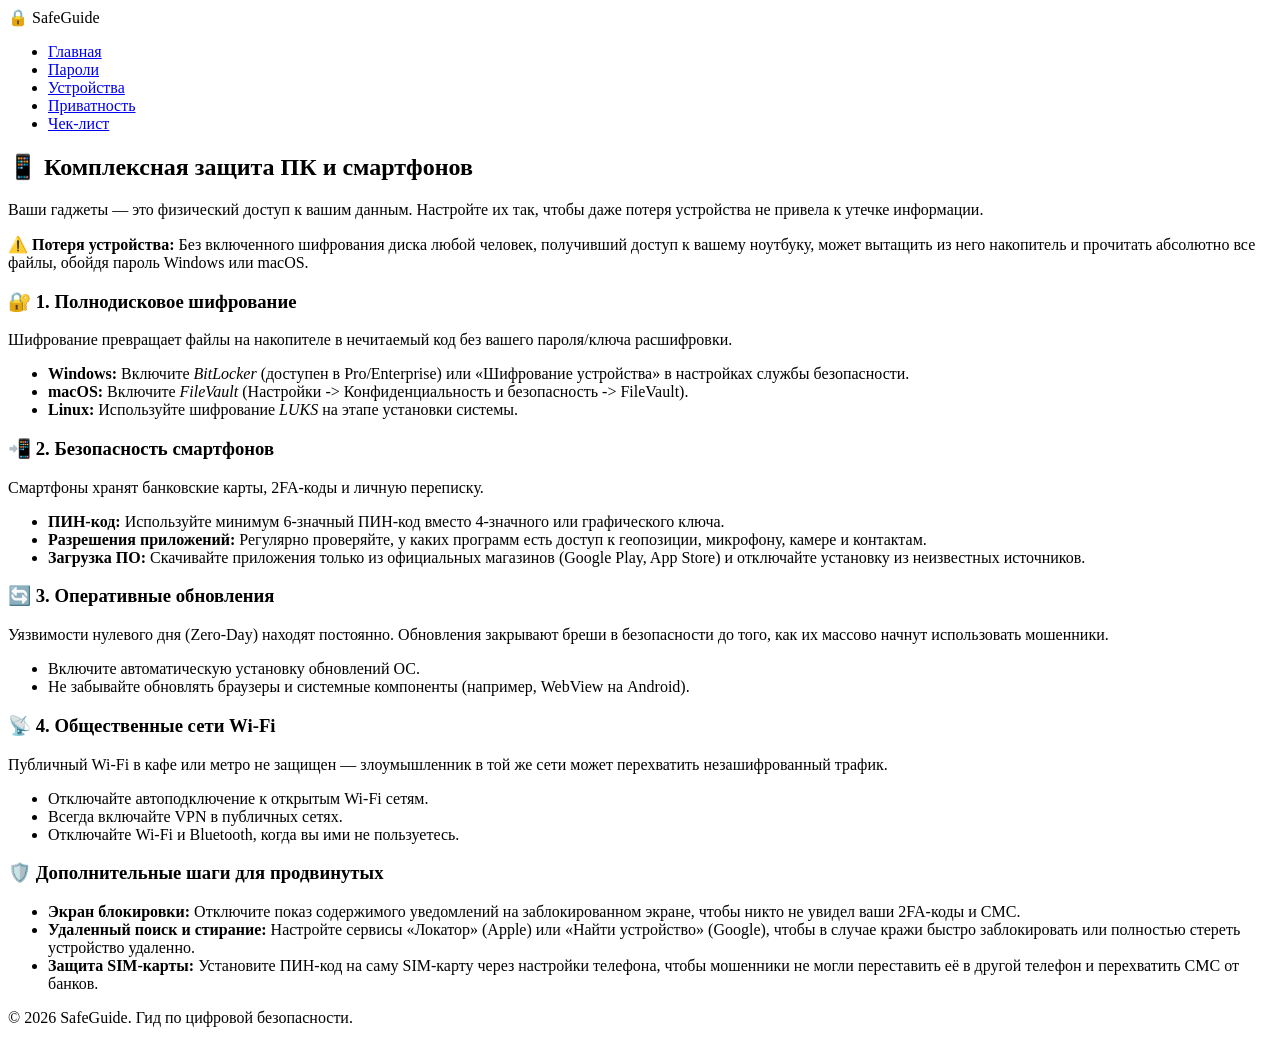
==== devices.html @ 9e2f34a3 "PredRelease" ====
<!DOCTYPE html>
<html lang="ru">
<head>
    <meta charset="UTF-8">
    <meta name="viewport" content="width=device-width, initial-scale=1.0">
    <base href="/alekseyprilepskiy/">
    <title>Защита устройств — SafeGuide</title>
    <link rel="stylesheet" href="css/style.css">
</head>
<body>
    <header>
        <nav>
            <div class="logo">🔒 SafeGuide</div>
            <ul>
                <li><a href="index.html">Главная</a></li>
                <li><a href="passwords.html">Пароли</a></li>
                <li><a href="devices.html">Устройства</a></li>
                <li><a href="privacy.html">Приватность</a></li>
                <li><a href="social.html">Чек-лист</a></li>
            </ul>
        </nav>
    </header>

    <main class="container">
        <h2 class="page-title">📱 Комплексная защита ПК и смартфонов</h2>
        <p class="page-subtitle">Ваши гаджеты — это физический доступ к вашим данным. Настройте их так, чтобы даже потеря устройства не привела к утечке информации.</p>

        <div class="callout warning">
            <b>⚠️ Потеря устройства:</b> Без включенного шифрования диска любой человек, получивший доступ к вашему ноутбуку, может вытащить из него накопитель и прочитать абсолютно все файлы, обойдя пароль Windows или macOS.
        </div>

        <div class="grid">
            <!-- Блок 1: Шифрование -->
            <div class="card">
                <h3>🔐 1. Полнодисковое шифрование</h3>
                <p>Шифрование превращает файлы на накопителе в нечитаемый код без вашего пароля/ключа расшифровки.</p>
                <ul>
                    <li><b>Windows:</b> Включите <i>BitLocker</i> (доступен в Pro/Enterprise) или «Шифрование устройства» в настройках службы безопасности.</li>
                    <li><b>macOS:</b> Включите <i>FileVault</i> (Настройки -> Конфиденциальность и безопасность -> FileVault).</li>
                    <li><b>Linux:</b> Используйте шифрование <i>LUKS</i> на этапе установки системы.</li>
                </ul>
            </div>

            <!-- Блок 2: Смартфоны -->
            <div class="card">
                <h3>📲 2. Безопасность смартфонов</h3>
                <p>Смартфоны хранят банковские карты, 2FA-коды и личную переписку.</p>
                <ul>
                    <li><b>ПИН-код:</b> Используйте минимум 6-значный ПИН-код вместо 4-значного или графического ключа.</li>
                    <li><b>Разрешения приложений:</b> Регулярно проверяйте, у каких программ есть доступ к геопозиции, микрофону, камере и контактам.</li>
                    <li><b>Загрузка ПО:</b> Скачивайте приложения только из официальных магазинов (Google Play, App Store) и отключайте установку из неизвестных источников.</li>
                </ul>
            </div>

            <!-- Блок 3: Обновления -->
            <div class="card">
                <h3>🔄 3. Оперативные обновления</h3>
                <p>Уязвимости нулевого дня (Zero-Day) находят постоянно. Обновления закрывают бреши в безопасности до того, как их массово начнут использовать мошенники.</p>
                <ul>
                    <li>Включите автоматическую установку обновлений ОС.</li>
                    <li>Не забывайте обновлять браузеры и системные компоненты (например, WebView на Android).</li>
                </ul>
            </div>

            <!-- Блок 4: Сети и Wi-Fi -->
            <div class="card">
                <h3>📡 4. Общественные сети Wi-Fi</h3>
                <p>Публичный Wi-Fi в кафе или метро не защищен — злоумышленник в той же сети может перехватить незашифрованный трафик.</p>
                <ul>
                    <li>Отключайте автоподключение к открытым Wi-Fi сетям.</li>
                    <li>Всегда включайте VPN в публичных сетях.</li>
                    <li>Отключайте Wi-Fi и Bluetooth, когда вы ими не пользуетесь.</li>
                </ul>
            </div>
        </div>

        <!-- Блок дополнительной безопасности -->
        <div class="card">
            <h3>🛡️ Дополнительные шаги для продвинутых</h3>
            <ul>
                <li><b>Экран блокировки:</b> Отключите показ содержимого уведомлений на заблокированном экране, чтобы никто не увидел ваши 2FA-коды и СМС.</li>
                <li><b>Удаленный поиск и стирание:</b> Настройте сервисы «Локатор» (Apple) или «Найти устройство» (Google), чтобы в случае кражи быстро заблокировать или полностью стереть устройство удаленно.</li>
                <li><b>Защита SIM-карты:</b> Установите ПИН-код на саму SIM-карту через настройки телефона, чтобы мошенники не могли переставить её в другой телефон и перехватить СМС от банков.</li>
            </ul>
        </div>
    </main>

    <footer>
        <p>&copy; 2026 SafeGuide. Гид по цифровой безопасности.</p>
    </footer>
</body>
</html>
---- css/style.css ----
:root {
    --bg-main: #0b0f19;
    --bg-card: #151d2a;
    --bg-card-hover: #1e293b;
    --accent-blue: #38bdf8;
    --accent-purple: #818cf8;
    --text-primary: #f8fafc;
    --text-secondary: #94a3b8;
    --border-color: #2e3b4e;
    --danger-color: #ef4444;
    --warning-color: #f59e0b;
    --success-color: #10b981;
}

* {
    margin: 0;
    padding: 0;
    box-sizing: border-box;
}

body {
    font-family: -apple-system, BlinkMacSystemFont, 'Segoe UI', Roboto, Oxygen, Ubuntu, Cantarell, sans-serif;
    background-color: var(--bg-main);
    color: var(--text-primary);
    line-height: 1.7;
}

/* Шапка и Навигация */
header {
    background: rgba(21, 29, 42, 0.8);
    backdrop-filter: blur(10px);
    position: sticky;
    top: 0;
    z-index: 100;
    border-bottom: 1px solid var(--border-color);
    padding: 1rem 2rem;
}

nav {
    display: flex;
    justify-content: space-between;
    align-items: center;
    max-width: 1100px;
    margin: 0 auto;
}

.logo {
    font-size: 1.5rem;
    font-weight: 800;
    background: linear-gradient(135deg, var(--accent-blue), var(--accent-purple));
    -webkit-background-clip: text;
    -webkit-text-fill-color: transparent;
}

nav ul {
    display: flex;
    list-style: none;
    gap: 1.5rem;
}

nav a {
    color: var(--text-secondary);
    text-decoration: none;
    font-weight: 500;
    transition: color 0.2s;
}

nav a:hover {
    color: var(--accent-blue);
}

/* Основной контейнер */
.container {
    max-width: 1000px;
    margin: 3rem auto;
    padding: 0 1.5rem;
}

h2.page-title {
    font-size: 2.2rem;
    margin-bottom: 0.5rem;
    background: linear-gradient(135deg, #fff, var(--text-secondary));
    -webkit-background-clip: text;
    -webkit-text-fill-color: transparent;
}

p.page-subtitle {
    color: var(--text-secondary);
    font-size: 1.1rem;
    margin-bottom: 2.5rem;
}

/* Сетка карточек */
.grid {
    display: grid;
    grid-template-columns: repeat(auto-fit, minmax(300px, 1fr));
    gap: 1.5rem;
    margin-bottom: 2rem;
}

.card {
    background: var(--bg-card);
    border: 1px solid var(--border-color);
    border-radius: 12px;
    padding: 1.75rem;
    transition: all 0.3s ease;
}

.card:hover {
    background: var(--bg-card-hover);
    border-color: var(--accent-blue);
    transform: translateY(-3px);
    box-shadow: 0 10px 25px -5px rgba(56, 189, 248, 0.1);
}

.card h3 {
    color: var(--accent-blue);
    font-size: 1.3rem;
    margin-bottom: 0.75rem;
    display: flex;
    align-items: center;
    gap: 0.5rem;
}

.card p, .card ul {
    color: var(--text-secondary);
    font-size: 0.98rem;
}

.card ul {
    padding-left: 1.2rem;
    margin-top: 0.5rem;
}

.card li {
    margin-bottom: 0.5rem;
}

/* Информационные блоки (Callouts) */
.callout {
    padding: 1.25rem;
    border-radius: 8px;
    margin: 1.5rem 0;
    border-left: 4px solid;
}

.callout.danger {
    background: rgba(239, 68, 68, 0.1);
    border-color: var(--danger-color);
    color: #fca5a5;
}

.callout.warning {
    background: rgba(245, 158, 11, 0.1);
    border-color: var(--warning-color);
    color: #fde68a;
}

.callout.info {
    background: rgba(56, 189, 248, 0.1);
    border-color: var(--accent-blue);
    color: #bae6fd;
}

/* Интерактивный виджет паролей */
.interactive-widget {
    background: #0f172a;
    padding: 1.25rem;
    border-radius: 8px;
    border: 1px solid var(--border-color);
    margin-top: 1rem;
}

.interactive-widget input {
    width: 100%;
    padding: 0.85rem;
    border-radius: 6px;
    border: 1px solid var(--border-color);
    background: var(--bg-main);
    color: #fff;
    font-size: 1rem;
    outline: none;
    transition: border-color 0.2s;
}

.interactive-widget input:focus {
    border-color: var(--accent-blue);
}

#password-result {
    margin-top: 0.75rem;
    font-weight: 600;
}

/* Чек-лист и Прогресс-бар */
.progress-container {
    background: #0f172a;
    border-radius: 20px;
    height: 24px;
    width: 100%;
    overflow: hidden;
    margin: 1.5rem 0;
    border: 1px solid var(--border-color);
}

.progress-bar {
    background: linear-gradient(90deg, var(--accent-blue), var(--accent-purple));
    height: 100%;
    width: 0%;
    text-align: center;
    color: #0f172a;
    font-weight: bold;
    font-size: 0.85rem;
    line-height: 24px;
    transition: width 0.4s ease;
}

.checklist-item {
    display: flex;
    align-items: center;
    gap: 1rem;
    padding: 0.85rem 0;
    border-bottom: 1px solid var(--border-color);
}

.checklist-item input {
    width: 20px;
    height: 20px;
    accent-color: var(--accent-blue);
    cursor: pointer;
}

footer {
    text-align: center;
    padding: 2.5rem;
    color: var(--text-secondary);
    border-top: 1px solid var(--border-color);
    margin-top: 5rem;
    font-size: 0.9rem;
}
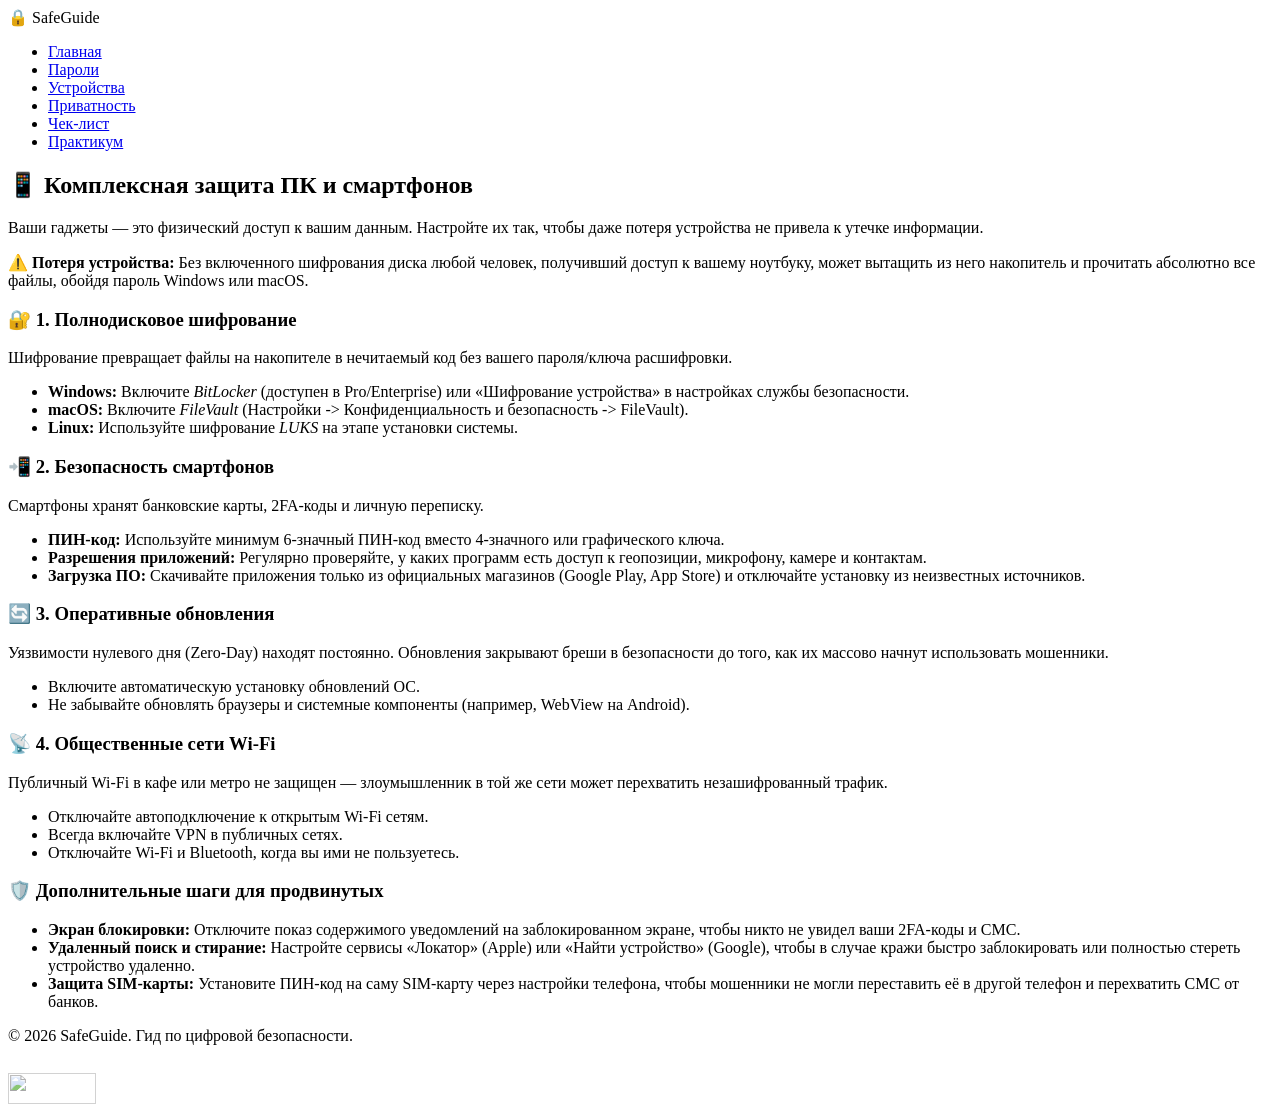
==== commit 28f79ea0: "add liveinternet" ====
--- a/devices.html
+++ b/devices.html
@@ -17,6 +17,7 @@
                 <li><a href="devices.html">Устройства</a></li>
                 <li><a href="privacy.html">Приватность</a></li>
                 <li><a href="social.html">Чек-лист</a></li>
+                <li><a href="quiz.html">Практикум</a></li>
             </ul>
         </nav>
     </header>
@@ -87,6 +88,10 @@
 
     <footer>
         <p>&copy; 2026 SafeGuide. Гид по цифровой безопасности.</p>
+        
+        <div style="margin-top: 0.75rem; opacity: 0.7; transition: opacity 0.3s; display: inline-block;" onmouseover="this.style.opacity='1'" onmouseout="this.style.opacity='0.7'">
+            <a href="https://www.liveinternet.ru/click" target="_blank"><img id="licnt2215" width="88" height="31" style="border:0" title="LiveInternet: показано число просмотров и посетителей за 24 часа" src="[data-uri]" alt=""/></a><script>(function(d,s){d.getElementById("licnt2215").src="https://counter.yadro.ru/hit?t52.6;r"+escape(d.referrer)+((typeof(s)=="undefined")?"":";s"+s.width+"*"+s.height+"*"+(s.colorDepth?s.colorDepth:s.pixelDepth))+";u"+escape(d.URL)+";h"+escape(d.title.substring(0,150))+";"+Math.random()})(document,screen)</script><!--/LiveInternet-->
+        </div>
     </footer>
 </body>
 </html>
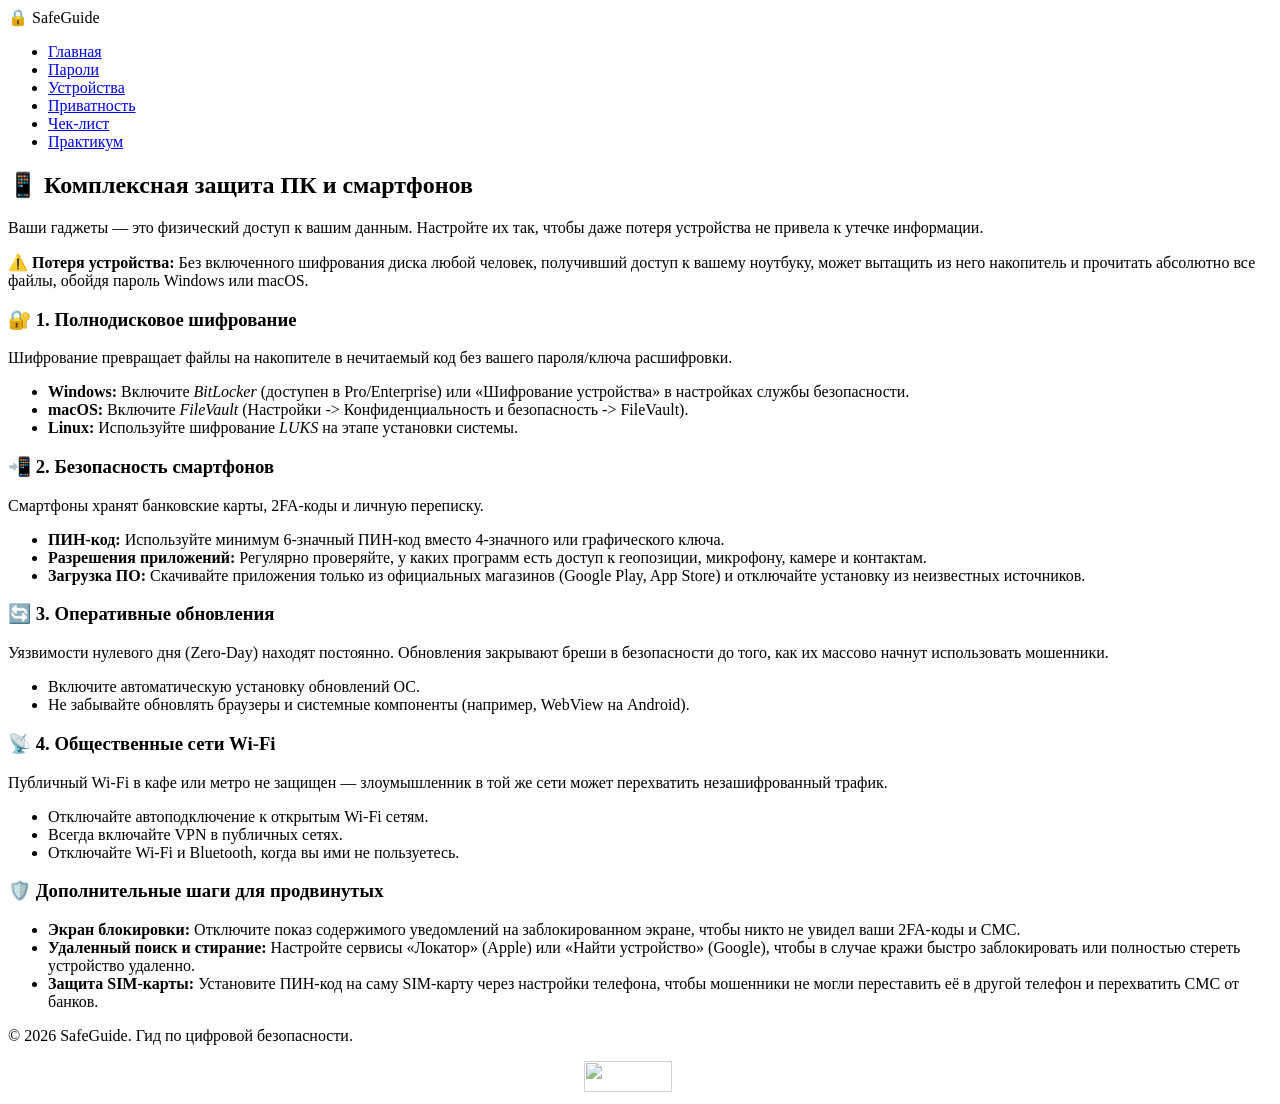
==== commit c0603571: "add rambler top100" ====
--- a/devices.html
+++ b/devices.html
@@ -89,8 +89,47 @@
     <footer>
         <p>&copy; 2026 SafeGuide. Гид по цифровой безопасности.</p>
         
-        <div style="margin-top: 0.75rem; opacity: 0.7; transition: opacity 0.3s; display: inline-block;" onmouseover="this.style.opacity='1'" onmouseout="this.style.opacity='0.7'">
-            <a href="https://www.liveinternet.ru/click" target="_blank"><img id="licnt2215" width="88" height="31" style="border:0" title="LiveInternet: показано число просмотров и посетителей за 24 часа" src="[data-uri]" alt=""/></a><script>(function(d,s){d.getElementById("licnt2215").src="https://counter.yadro.ru/hit?t52.6;r"+escape(d.referrer)+((typeof(s)=="undefined")?"":";s"+s.width+"*"+s.height+"*"+(s.colorDepth?s.colorDepth:s.pixelDepth))+";u"+escape(d.URL)+";h"+escape(d.title.substring(0,150))+";"+Math.random()})(document,screen)</script><!--/LiveInternet-->
+        <!-- Контейнер для двух счетчиков -->
+        <div style="display: flex; justify-content: center; gap: 1.5rem; align-items: center; margin-top: 1rem;">
+            
+            <!-- Счетчик LiveInternet -->
+            <div style="opacity: 0.7; transition: opacity 0.3s;" onmouseover="this.style.opacity='1'" onmouseout="this.style.opacity='0.7'">
+                <!--LiveInternet counter--><a href="https://www.liveinternet.ru/click" target="_blank"><img id="licnt2215" width="88" height="31" style="border:0" title="LiveInternet: показано число просмотров и посетителей за 24 часа" src="[data-uri]" alt=""/></a><script>(function(d,s){d.getElementById("licnt2215").src="https://counter.yadro.ru/hit?t52.6;r"+escape(d.referrer)+((typeof(s)=="undefined")?"":";s"+s.width+"*"+s.height+"*"+(s.colorDepth?s.colorDepth:s.pixelDepth))+";u"+escape(d.URL)+";h"+escape(d.title.substring(0,150))+";"+Math.random()})(document,screen)</script><!--/LiveInternet-->
+            </div>
+
+            <!-- Счетчик Рамблер/Топ-100 -->
+            <div style="opacity: 0.7; transition: opacity 0.3s;" onmouseover="this.style.opacity='1'" onmouseout="this.style.opacity='0.7'">
+                <!-- Top100 (Kraken) Counter -->
+                <script>
+                    (function (w, d, c) {
+                    (w[c] = w[c] || []).push(function() {
+                        var options = {
+                            project: 7753071,
+                        };
+                        try {
+                            w.top100Counter = new top100(options);
+                        } catch(e) { }
+                    });
+                    var n = d.getElementsByTagName("script")[0],
+                    s = d.createElement("script"),
+                    f = function () { n.parentNode.insertBefore(s, n); };
+                    s.type = "text/javascript";
+                    s.async = true;
+                    s.src =
+                    (d.location.protocol == "https:" ? "https:" : "http:") +
+                    "//st.top100.ru/top100/top100.js";
+
+                    if (w.opera == "[object Opera]") {
+                    d.addEventListener("DOMContentLoaded", f, false);
+                } else { f(); }
+                })(window, document, "_top100q");
+                </script>
+                <noscript>
+                <img src="//counter.rambler.ru/top100.cnt?pid=7753071" alt="Топ-100" />
+                </noscript>
+                <!-- END Top100 (Kraken) Counter -->
+            </div>
+
         </div>
     </footer>
 </body>
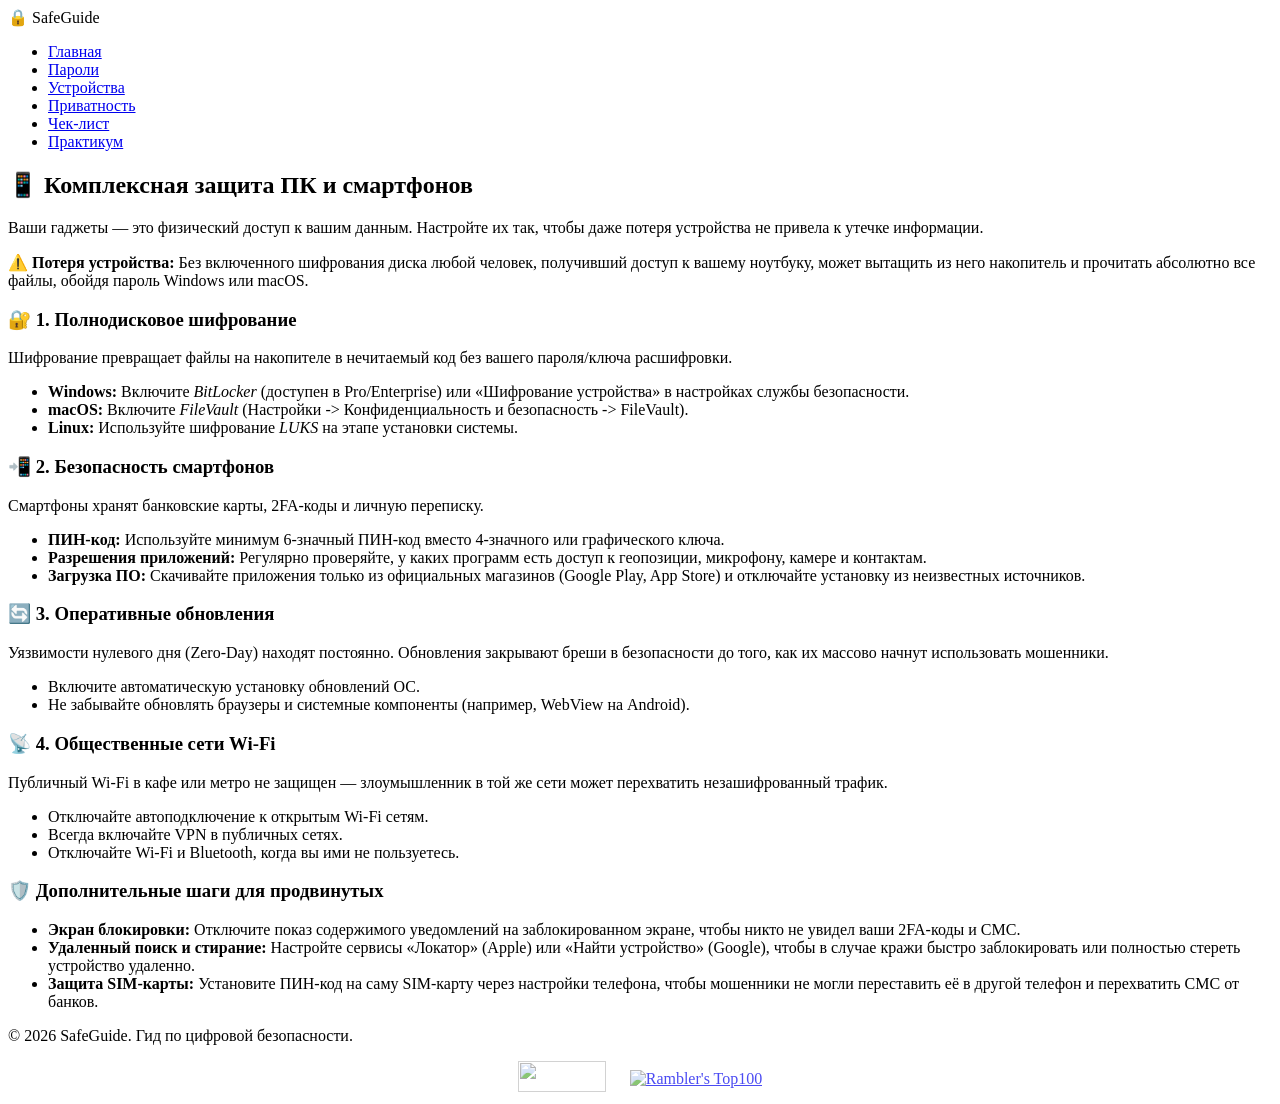
==== commit 2d5494a0: "update rambler" ====
--- a/devices.html
+++ b/devices.html
@@ -99,37 +99,25 @@
 
             <!-- Счетчик Рамблер/Топ-100 -->
             <div style="opacity: 0.7; transition: opacity 0.3s;" onmouseover="this.style.opacity='1'" onmouseout="this.style.opacity='0.7'">
-                <!-- Top100 (Kraken) Counter -->
+                <a href="https://top100.rambler.ru/home?id=7753071" target="_blank">
+                    <img src="https://counter.rambler.ru/top100.cnt?pid=7753071" alt="Rambler's Top100" style="border:0;" />
+                </a>
                 <script>
                     (function (w, d, c) {
                     (w[c] = w[c] || []).push(function() {
-                        var options = {
-                            project: 7753071,
-                        };
-                        try {
-                            w.top100Counter = new top100(options);
-                        } catch(e) { }
+                        var options = { project: 7753071 };
+                        try { w.top100Counter = new top100(options); } catch(e) { }
                     });
                     var n = d.getElementsByTagName("script")[0],
                     s = d.createElement("script"),
                     f = function () { n.parentNode.insertBefore(s, n); };
                     s.type = "text/javascript";
                     s.async = true;
-                    s.src =
-                    (d.location.protocol == "https:" ? "https:" : "http:") +
-                    "//st.top100.ru/top100/top100.js";
-
-                    if (w.opera == "[object Opera]") {
-                    d.addEventListener("DOMContentLoaded", f, false);
-                } else { f(); }
-                })(window, document, "_top100q");
+                    s.src = (d.location.protocol == "https:" ? "https:" : "http:") + "//st.top100.ru/top100/top100.js";
+                    if (w.opera == "[object Opera]") { d.addEventListener("DOMContentLoaded", f, false); } else { f(); }
+                    })(window, document, "_top100q");
                 </script>
-                <noscript>
-                <img src="//counter.rambler.ru/top100.cnt?pid=7753071" alt="Топ-100" />
-                </noscript>
-                <!-- END Top100 (Kraken) Counter -->
             </div>
-
         </div>
     </footer>
 </body>
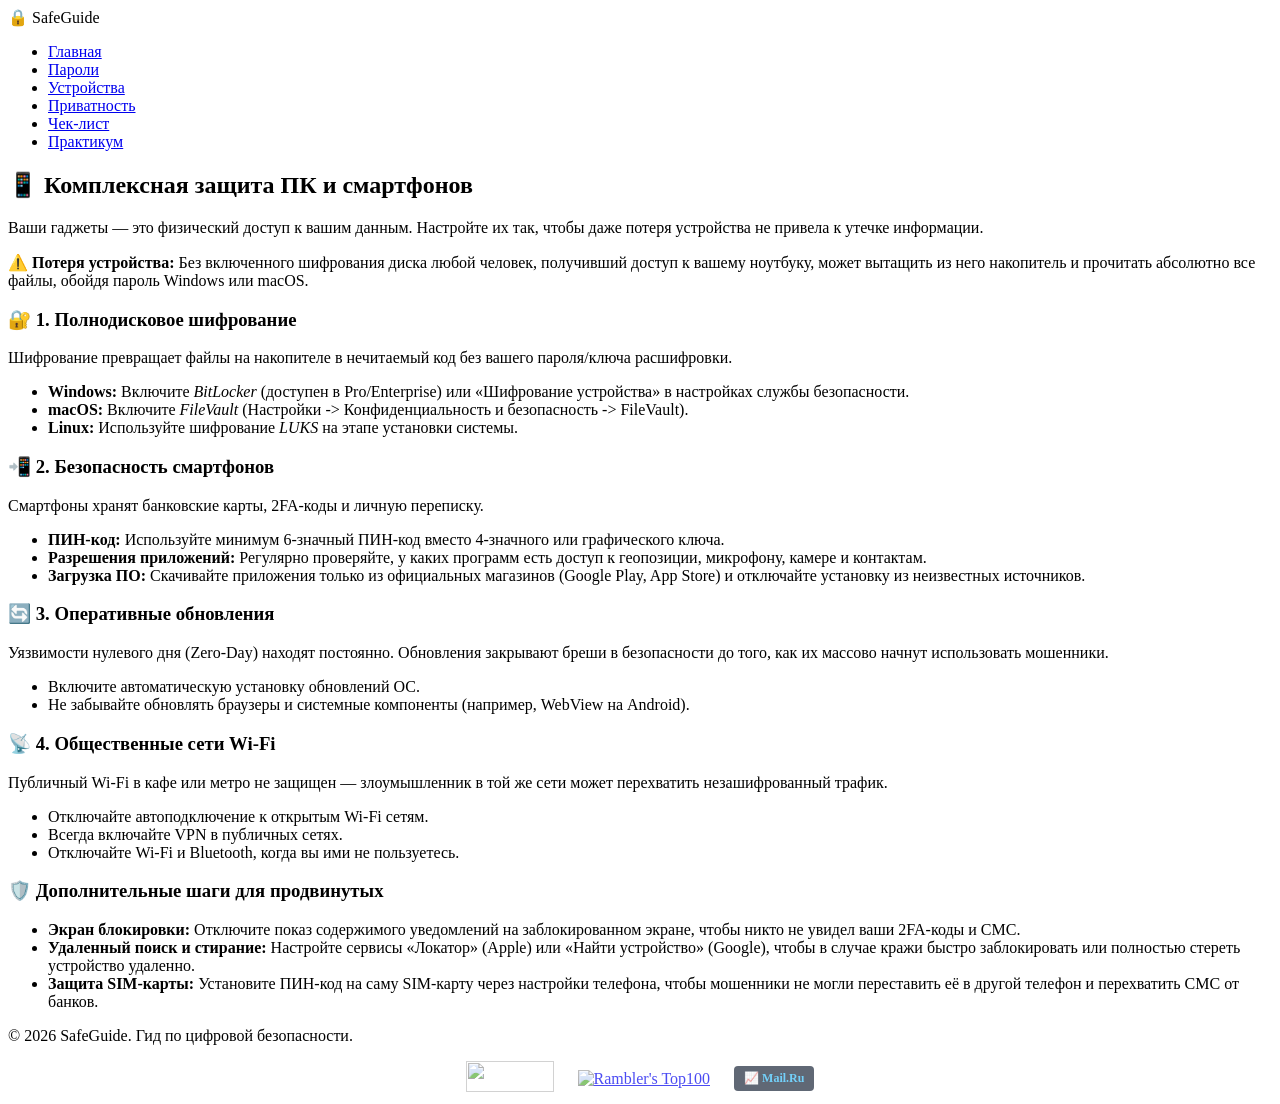
==== commit 32bda4b1: "Add MyTracker" ====
--- a/devices.html
+++ b/devices.html
@@ -118,6 +118,29 @@
                     })(window, document, "_top100q");
                 </script>
             </div>
+            <!-- 3. Счетчик Top.Mail.Ru -->
+            <div style="opacity: 0.7; transition: opacity 0.3s;" onmouseover="this.style.opacity='1'" onmouseout="this.style.opacity='0.7'">
+                <!-- Top.Mail.Ru counter -->
+                <script type="text/javascript">
+                var _tmr = window._tmr || (window._tmr = []);
+                _tmr.push({id: "3805474", type: "pageView", start: (new Date()).getTime()});
+                (function (d, w, id) {
+                if (d.getElementById(id)) return;
+                var ts = d.createElement("script"); ts.type = "text/javascript"; ts.async = true; ts.id = id;
+                ts.src = "https://top-fwz1.mail.ru/js/code.js";
+                var f = function () {var s = d.getElementsByTagName("script")[0]; s.parentNode.insertBefore(ts, s);};
+                if (w.opera == "[object Opera]") { d.addEventListener("DOMContentLoaded", f, false); } else { f(); }
+                })(document, window, "tmr-code");
+                </script>
+                <noscript><div><img src="https://top-fwz1.mail.ru/counter?id=3805474;js=na" style="position:absolute;left:-9999px;" alt="Top.Mail.Ru" /></div></noscript>
+                <!-- /Top.Mail.Ru counter -->
+                
+                <a href="https://top.mail.ru/jump?from=3805474" target="_blank" title="Top.Mail.Ru" style="text-decoration: none;">
+                    <span style="background: #1e293b; color: #38bdf8; padding: 5px 10px; border-radius: 4px; font-size: 12px; font-weight: bold; border: 1px solid var(--border-color); display: inline-block;">
+                        📈 Mail.Ru
+                    </span>
+                </a>
+            </div>
         </div>
     </footer>
 </body>
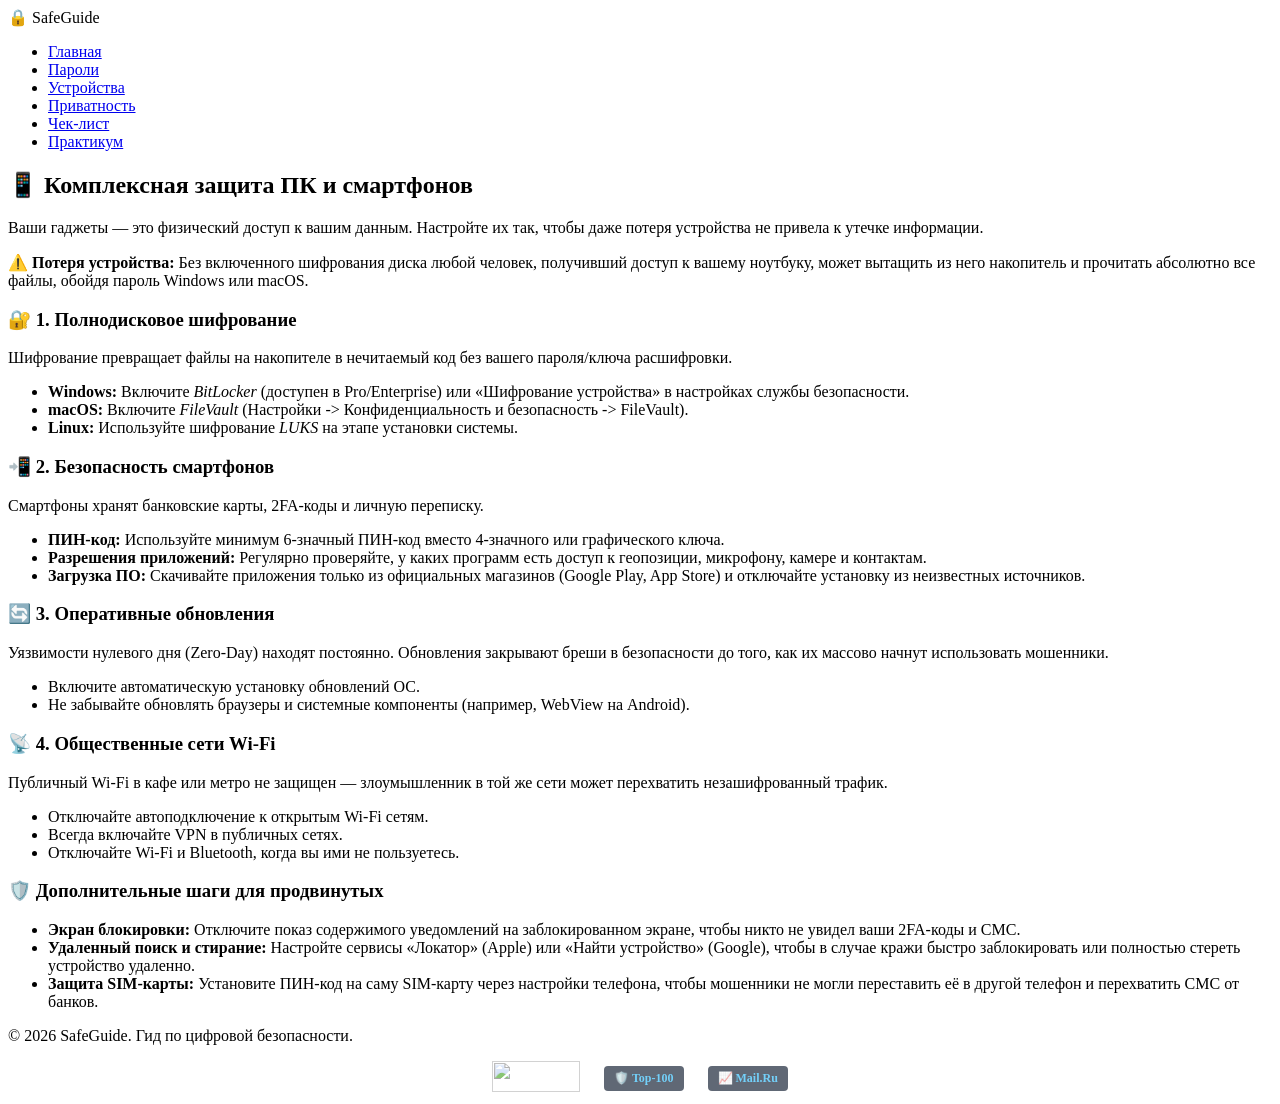
==== commit 28bd854f: "upd r100 v2" ====
--- a/devices.html
+++ b/devices.html
@@ -99,9 +99,6 @@
 
             <!-- Счетчик Рамблер/Топ-100 -->
             <div style="opacity: 0.7; transition: opacity 0.3s;" onmouseover="this.style.opacity='1'" onmouseout="this.style.opacity='0.7'">
-                <a href="https://top100.rambler.ru/home?id=7753071" target="_blank">
-                    <img src="https://counter.rambler.ru/top100.cnt?pid=7753071" alt="Rambler's Top100" style="border:0;" />
-                </a>
                 <script>
                     (function (w, d, c) {
                     (w[c] = w[c] || []).push(function() {
@@ -114,10 +111,23 @@
                     s.type = "text/javascript";
                     s.async = true;
                     s.src = (d.location.protocol == "https:" ? "https:" : "http:") + "//st.top100.ru/top100/top100.js";
-                    if (w.opera == "[object Opera]") { d.addEventListener("DOMContentLoaded", f, false); } else { f(); }
+
+                    if (w.opera == "[object Opera]") {
+                        d.addEventListener("DOMContentLoaded", f, false);
+                    } else { f(); }
                     })(window, document, "_top100q");
                 </script>
+                <noscript>
+                <img src="//counter.rambler.ru/top100.cnt?pid=7753071" alt="Топ-100" />
+                </noscript>
+                
+                <a href="https://top100.rambler.ru/home?id=7753071" target="_blank" title="Rambler/Топ-100" style="text-decoration: none;">
+                    <span style="background: #1e293b; color: #38bdf8; padding: 5px 10px; border-radius: 4px; font-size: 12px; font-weight: bold; border: 1px solid var(--border-color); display: inline-block;">
+                        🛡️ Top-100
+                    </span>
+                </a>
             </div>
+            
             <!-- 3. Счетчик Top.Mail.Ru -->
             <div style="opacity: 0.7; transition: opacity 0.3s;" onmouseover="this.style.opacity='1'" onmouseout="this.style.opacity='0.7'">
                 <!-- Top.Mail.Ru counter -->
